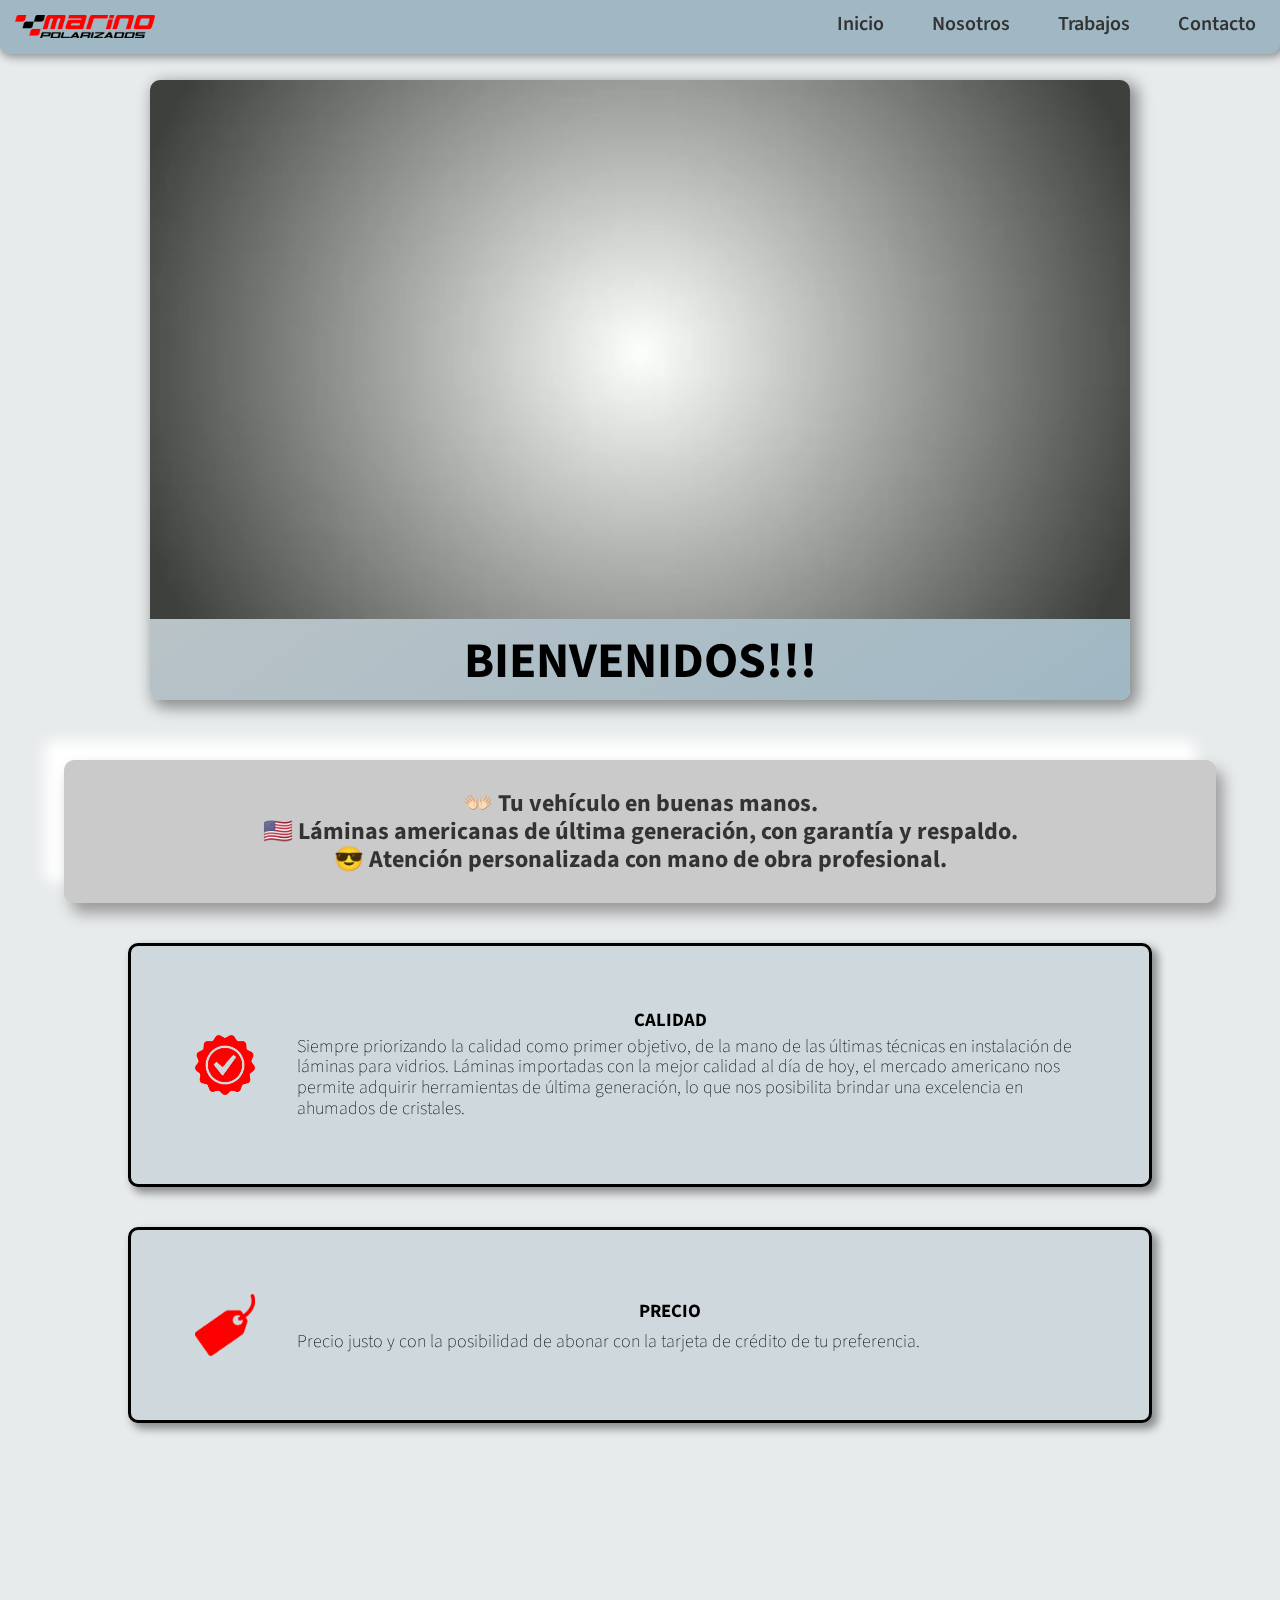
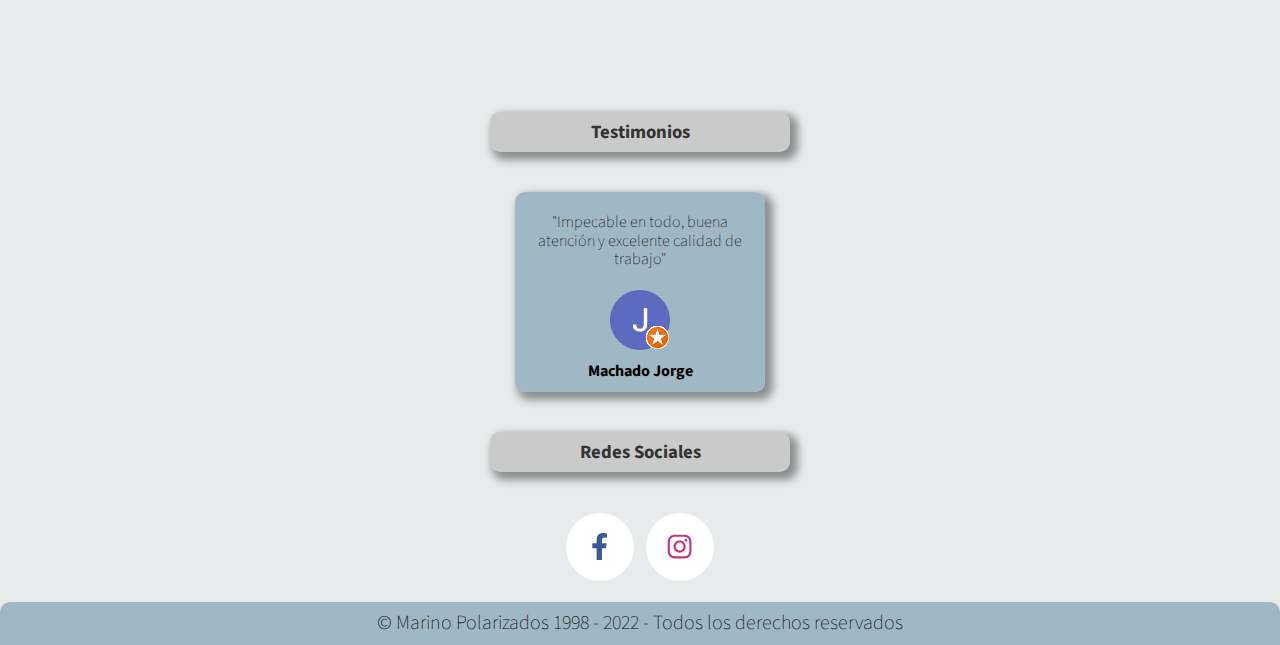
==== index.html @ 5c0e6045 "Primera actualizacion de pagina" ====
<!DOCTYPE html>
<html lang="es">

<head>
	<meta charset="utf-8">
	<meta name="viewport" content="width=device-width, initial-scale=1">
	<title>Marino Polarizados</title>
	<script src="scrollrv.js"></script>
	<link rel="stylesheet" type="text/css" href="normalize.css">
	<link rel="stylesheet" type="text/css" href="estilo.css">
	<link rel="preconnect" href="https://fonts.googleapis.com">
	<link rel="preconnect" href="https://fonts.gstatic.com" crossorigin>
	<link rel="preconnect" href="https://fonts.googleapis.com">
	<link rel="preconnect" href="https://fonts.gstatic.com" crossorigin>
	<link href="https://fonts.googleapis.com/css2?family=Fascinate&family=Source+Sans+Pro:wght@200;300&display=swap"
		rel="stylesheet">
	<link rel="shortcut icon" href="iconos/LOGO.png">

	<head>

	<body>
		<div id="loader">
			<img src="load.gif" alt="Cargando" class="load1">
		</div>

		<div class="menu-burger">
			<div class="logo">
				<a class="logo1" href="index.html">
					<img class="logo" src="iconos/LOGO1.png" alt="Logo Marino Polarizados">
				</a>
			</div>
			<input id="menu__toggle" type="checkbox">
			<label class="menu__btn" for="menu__toggle">
				<span class="menu1"></span>
			</label>

			<ul class="menu__box">
				<li class="lista"><a class="menu__item" href="index.html">Inicio</a></li>
				<li class="lista"><a class="menu__item" href="nosotros.html">Nosotros</a></li>
				<li class="lista"><a class="menu__item" href="trabajos.html">Trabajos</a></li>
				<li class="lista"><a class="menu__item" href="contacto.html">Contacto</a></li>
			</ul>
		</div>

		<header class="contenedor">
			<div class="header">
				<video onloadedmetada="this.muted=true" autoplay muted loop playsinline>
					<source src="imagenes/video.mp4">
				</video>
				<h1 class="h11">BIENVENIDOS!!!
			</div>

			<div class="articule">
				<h2 class="parrafo1">👐🏻 Tu vehículo en buenas manos. <br>
					🇺🇸 Láminas americanas de última generación, con garantía y respaldo. <br>
					😎 Atención personalizada con mano de obra profesional.</h2>
			</div>

			<div class="calidad">
				<div class="calidad1">
					<img class="calidadimg" src="iconos/calidad.png" alt="Calidad logo">
					<h3 class="calidadtxt">CALIDAD</h3>
					<p class="calidadp">Siempre priorizando la calidad como primer objetivo, de la mano de las últimas técnicas en instalación de láminas para vidrios.
						Láminas importadas con la mejor calidad al día de hoy, el mercado americano nos permite adquirir herramientas de última generación, lo que nos posibilita brindar una excelencia en ahumados de cristales. 
						
						</p>
				</div>
			</div>

			<div class="calidad">
				<div class="precio">
					<img class="precioimg" src="iconos/precio.png" alt="Precio logo">
					<h3 class="calidadtxt">PRECIO </h3>
					<p class="calidadp">Precio justo y con la posibilidad de abonar con la tarjeta de crédito de tu preferencia.
						</p>
				</div>
			</div>

			<div class="calidad">
				<div class="tiempo">
					<img class="tiempoimg" src="iconos/tiempo.png" alt="Tiempo logo">
					<h3 class="calidadtxt">TIEMPO</h3>
					<p class="calidadp">Trabajos realizados y entregados en el día coordinando previamente fecha y hora.
						</p>
				</div>
			</div>



			<div class="testimonio">
				<h3 class="testimonioh">Testimonios</h3>
			</div>

			<div class="comenta1">
				<div class="comenta">


					<div class="comentario">
						<p class="comentariop"> "Impecable en todo, buena atención y excelente calidad de trabajo"</p>
						<img class="comntimg" src="iconos/comentario 2.png" alt="Foto perfil">
						<h4 class="comentarioh">Machado Jorge</h4>
					</div>

					<div class="comentario">
						<a class="comentarioa" target="_blank" href="https://goo.gl/maps/efbPJpQ3ottn3juRA">
							<p class="comentariop">"Impecable en todo, buena atención y excelente calidad de trabajo"
							</p>
							<img class="comntimg" src="iconos/comentario 2.png" alt="Foto perfil">
							<h4 class="comentarioh">Jorge Machado</h4>
						</a>
					</div>

					<div class="comentario">
						<a class="comentarioa" target="_blank" href="https://goo.gl/maps/YPpDu7vDqyXSeqdG9">
							<p class="comentariop">"Muy buenos polarizados y trabajan muy bien!!"</p>
							<img class="comntimg" src="iconos/comentario 3.png" alt="Foto perfil">
							<h4 class="comentarioh">edmundo de miranda</h4>
						</a>
					</div>

					<div class="comentario">
						<a class="comentarioa" target="_blank" href="https://goo.gl/maps/hQZ3FHjjva8gyqLNA">
							<p class="comentariop">"Buen trabajo, muy recomendable"</p>
							<img class="comntimg" src="iconos/comentario 4.png" alt="Foto perfil">
							<h4 class="comentarioh">Henry Castro</h4>
						</a>
					</div>

					<div class="comentario">
						<a class="comentarioa" target="_blank" href="https://goo.gl/maps/jMoppxAaQ6Kz2WsG7">
							<p class="comentariop">"Excelente prolijo y dedicado muy bien precio calidad"</p>
							<img class="comntimg" src="iconos/comentario 1.png" alt="Foto perfil">
							<h4 class="comentarioh">Dti Sui</h4>
						</a>
					</div>
				</div>
			</div>

			<div class="redes">
				<h3 class="redesh">Redes Sociales</h3>
			</div>



			<div class="social-buttons">
				<a href="https://www.facebook.com/profile.php?id=100001265165036" target="blank_"
					class="social-buttons__button social-button social-button--facebook">
					<span class="social-button__inner">
						<svg aria-hidden="true" focusable="false" data-prefix="fab" data-icon="facebook-f"
							class="svg-inline--fa-fa-facebook-f-fa-w-10" role="img" xmlns="http://www.w3.org/2000/svg"
							viewBox="0 0 320 512">
							<path fill="currentColor"
								d="M279.14 288l14.22-92.66h-88.91v-60.13c0-25.35 12.42-50.06 52.24-50.06h40.42V6.26S260.43 0 225.36 0c-73.22 0-121.08 44.38-121.08 124.72v70.62H22.89V288h81.39v224h100.17V288z">
							</path>
						</svg>
					</span>
				</a>
				<a href="https://www.instagram.com/marinopolarizados/" target="blank_"
					class="social-buttons__button social-button social-button--instagram">
					<span class="social-button__inner">
						<svg aria-hidden="true" focusable="false" data-prefix="fab" data-icon="instagram"
							class="svg-inline--fa-fa-instagram-fa-w-14" role="img" xmlns="http://www.w3.org/2000/svg"
							viewBox="0 0 448 512">
							<path class="inst" fill="currentColor"
								d="M224.1 141c-63.6 0-114.9 51.3-114.9 114.9s51.3 114.9 114.9 114.9S339 319.5 339 255.9 287.7 141 224.1 141zm0 189.6c-41.1 0-74.7-33.5-74.7-74.7s33.5-74.7 74.7-74.7 74.7 33.5 74.7 74.7-33.6 74.7-74.7 74.7zm146.4-194.3c0 14.9-12 26.8-26.8 26.8-14.9 0-26.8-12-26.8-26.8s12-26.8 26.8-26.8 26.8 12 26.8 26.8zm76.1 27.2c-1.7-35.9-9.9-67.7-36.2-93.9-26.2-26.2-58-34.4-93.9-36.2-37-2.1-147.9-2.1-184.9 0-35.8 1.7-67.6 9.9-93.9 36.1s-34.4 58-36.2 93.9c-2.1 37-2.1 147.9 0 184.9 1.7 35.9 9.9 67.7 36.2 93.9s58 34.4 93.9 36.2c37 2.1 147.9 2.1 184.9 0 35.9-1.7 67.7-9.9 93.9-36.2 26.2-26.2 34.4-58 36.2-93.9 2.1-37 2.1-147.8 0-184.8zM398.8 388c-7.8 19.6-22.9 34.7-42.6 42.6-29.5 11.7-99.5 9-132.1 9s-102.7 2.6-132.1-9c-19.6-7.8-34.7-22.9-42.6-42.6-11.7-29.5-9-99.5-9-132.1s-2.6-102.7 9-132.1c7.8-19.6 22.9-34.7 42.6-42.6 29.5-11.7 99.5-9 132.1-9s102.7-2.6 132.1 9c19.6 7.8 34.7 22.9 42.6 42.6 11.7 29.5 9 99.5 9 132.1s2.7 102.7-9 132.1z">
							</path>
						</svg>
					</span>
				</a>
			</div>




		</header>
		<footer class="footer"> © Marino Polarizados 1998 - 2022 - Todos los derechos reservados</footer>
		<script src="comentario.js"></script>
		<script src="indexscroll.js"></script>
		<script src="pre.js" charset="utf-8"></script>

	</body>

</html>
---- estilo.css ----
body {
  font-family: 'Source Sans Pro', sans-serif;
  font-weight: 200;
  background-color: #e7ebec;
  min-height: 100vh;
}



/*    -------------------preloader--------- */


#loader {
  background-color: #e7ebec;
  position: fixed;
  height: 100vh;
}

.load1 {
  width: 30%;
  margin: 30% 35%;
}




/*    -------------------scrollllll--------- */

::-webkit-scrollbar {
  width: 12px;
}

::-webkit-scrollbar-thumb {
  background: #a0b8c4;
  border-radius: 4px;
  border-right: 2px solid #e7ebec;
}

::-webkit-scrollbar- {
  background-color: #333;
}

/*    -------------------contactooooooooooos--------- */
.mapa {
  width: 90%;
  margin: 0px auto 20px auto;
  grid-column: 1/5;
  border-radius: 10px;
  box-shadow: 20px 20px 30px #bebebe, -20px -20px 30px #ffffff;
}

.container-form {
  width: 100%;
  padding: 0px 5% 20px 5%;
}

.mapa iframe {
  width: 100%;
  height: 400px;
  border-radius: 10px;
}

.cont {
  margin: 20px 0px;
  font-size: 40px;
  text-align: center;
}

.contacto p {
  text-decoration: none;
  font-size: 20px;
  margin-bottom: 20px;
}

textarea {
  grid-row: 3/5;
  resize: none;
  margin: 10px auto;
  width: 100%;
  height: 50%;
  border-radius: 10px;
  border: none;
  outline: none;
}

.btn {
  width: 100%;
  height: 40px;
  margin: 20px auto;
  border-radius: 10px;
  border: none;
  outline: none;
}

.btn:hover {
  background: linear-gradient(to bottom, #f6f6f6 5%, #ffffff 100%);
  background-color: #f6f6f6;
  cursor: pointer;
}

.contacto {
  grid-row: 1/span 3;
  width: 90%;
  grid-column: 1/5;
  margin: 80px auto 40px auto;
  padding: 0px 10px;
  background: linear-gradient(145deg, #cacaca, #a0b8c4);
  box-shadow: 20px 20px 35px #bebebe, -20px -20px 35px #ffffff;
  border-radius: 10PX;
  height: 85%;
}

form input {
  width: 100%;
  margin: 10px 0px;
  border-radius: 5px;
  border: none;
  outline: none;
  height: 40px;
  font-size: 20px;

}

.form-item {
  width: 100%;
  height: 30%;
  border-radius: 5px;
  border: none;
  outline: none;
  font-size: 20px;
}

.tele {
  text-align: center;
}

/*    -------------------trabajos--------- */
.container-grid {
  list-style: none;
}

.container-grid li {
  margin: 30px 0px;
}

.bx {
  visibility: hidden;
}

.trabajos-img {
  margin: 60px 30px 10px 30px;
  grid-column: 1/5;
}

.img3 {
  border-radius: 10px;
  margin: auto;
  width: auto;
  box-shadow: 5px 5px 15px #666565, -5px -5px 15px #f7f7f7;
}

.container-img {
  display: none;
}







/*    -------------------nosotrossssss--------- */

.formasdepago {
  display: grid;
  align-items: center;
}

.pago {
  grid-column: 1/6;
}

.oca {
  grid-column: 1/2;
  margin-top: 15px;
  margin-left: 5px;
}

.visa {
  grid-column: 2/3;
  margin-top: 9px;
  margin-left: 5px;
}

.master {
  grid-column: 3/4;
}

.formas {
  text-align: center;
  margin: 20px 0px;
  background-color: #cacaca;
  color: #333;
  padding: 10px;
  border-radius: 10px;
  width: 300px;
  margin: 30px auto 20px auto;
  box-shadow: 5px 5px 8px 3px rgb(0 0 0 / 40%);
}

.sobrenos {
  border-radius: 10px;
  width: 300px;
  align-items: center;
  margin: 80px auto 0px auto;
  grid-column: 1/5;
  grid-row: 1/2;
  background: linear-gradient(145deg, #cacaca, #a0b8c4);
  box-shadow: 10px 10px 15px #bebebe, -10px -10px 15px #ffffff;
}

.nosotros2 {
  margin: 20px 20px 5px 20px;
  grid-column: 1/5;
  background-image: linear-gradient(145deg, #cacaca, #a0b8c4);
  border-radius: 10px;
  box-shadow: 5px 5px 8px 3px rgb(0 0 0 / 40%);
}

.nosotros3 {
  margin: 20px 20px 5px 20px;
  grid-column: 1/5;
  background-image: linear-gradient(145deg, #cacaca, #a0b8c4);
  border-radius: 10px;
  box-shadow: 5px 5px 8px 3px rgb(0 0 0 / 40%);
}

.nosotros1 {
  margin: 50px 20px 5px 20px;
  grid-column: 1/5;
  grid-row: 2/3;
  background-image: linear-gradient(145deg, #cacaca, #a0b8c4);
  border-radius: 10px;
  box-shadow: 5px 5px 8px 3px rgb(0 0 0 / 40%);
}

.h123 {

  text-align: center;
  margin: auto;
}


.h2noso {
  text-align: center;
  margin: auto;
}

.nosotrosp {
  padding: 5px 30px 20px 30px;
  text-align: center;
}

.imagen1 {
  width: 100%;
  height: auto;
  border-radius: 10px 10px 0px 0px;
}

.h2noso2 {
  margin-top: 5px;
  text-align: center;
}

.nosotros4 {
  margin: 20px 20px 5px 20px;
  grid-column: 1/5;
  background-image: linear-gradient(145deg, #cacaca, #a0b8c4);
  border-radius: 10px;
  box-shadow: 5px 5px 8px 3px rgb(0 0 0 / 40%);
  border: solid;
  display: grid;
  grid-template-columns: auto;
  grid-template-rows: auto;
}

.nosotrosp4 {
  margin: 10px;
  padding: 10px;
  text-align: center;

}

.nosotros41 {
  display: grid;
}

.imagen2 {
  grid-column: 1/3;
  margin: 10px auto;
  height: 150px;

}

.di2 {
  grid-column: 1/3;
  grid-row: 2/3;
}


/* menu estilo hamburguesa    ---------------iniciooooooooo-------------- */
.contenedor {
  overflow: auto;
  display: grid;
  grid-template-columns: auto;
  grid-template-rows: auto;
  min-height: calc(100vh - 60px - 0px);
}



.aside {
  grid-column: 1 / 5;
  grid-row: 5 / 6;
}

.header {
  background: linear-gradient(145deg, #cacaca, #a0b8c4);
  grid-column: 1 / 5;
  grid-row: 1 / 3;
  margin: 80px 5% 20px 5%;
  border-radius: 10px;
  box-shadow: 5px 5px 15px 3px rgba(0, 0, 0, .4);
  height: auto;
}

.logo1 {
  width: 140px;
  margin: 15px;
  position: fixed;
  transition: width 1s .1s ease, margin-top 1s .1s ease;
}

.logo1:hover {
  position: fixed;
  width: 200px;
  height: auto;
  margin-top: 10px;
}

video {
  width: 100%;
  height: auto;
  border-radius: 10px 10px 0px 0px;
}

h1 {
  text-align: center;
}

.h11 {
  margin: 1%;
  animation-name: titulo;
  animation-duration: 3s;
  animation-iteration-count: 1;
  position: relative;
  font-size: 50px;
  width: auto;
}

.h12 {
  margin: 30px 0px;
  animation-name: titulo;
  animation-duration: 3s;
  animation-iteration-count: 1;
  position: relative;
  font-size: 50px;
}


@keyframes titulo {
  0% {
    bottom: -30px;
    opacity: 0;
  }

  100% {
    bottom: 0px;
    opacity: 1;
  }
}

/* menu social buttoooooooooooo------------------- */

.social-buttons {
  grid-column: 1/5;
  display: flex;
  flex-wrap: wrap;
  justify-content: center;
  margin-top: 10px;
}

.social-buttons__button {
  margin: 10px 5px 0;
}

.social-button {
  position: relative;
  display: flex;
  justify-content: center;
  align-items: center;
  outline: none;
  width: 70px;
  height: 70px;
  text-decoration: none;
}

.social-button__inner {
  position: relative;
  display: flex;
  align-items: center;
  justify-content: center;
  width: calc(100% - 2px);
  height: calc(100% - 2px);
  border-radius: 100%;
  background: #fff;
  text-align: center;
}

.social-button i,
.social-button svg {
  transition: 0.3s;
}

.social-button i {
  font-size: 28px;
}

.social-button svg {
  height: 40%;
  width: 40%;
}

.social-button::after {
  content: "";
  position: absolute;
  top: 0;
  left: 50%;
  display: block;
  width: 0;
  height: 0;
  border-radius: 100%;
  transition: 0.3s;
}

.social-button:focus,
.social-button:hover {
  color: #fff !important;
}

.social-button:focus::after,
.social-button:hover::after {
  width: 100%;
  height: 100%;
  margin-left: -50%;
}

.social-button--facebook {
  color: #3b5998 !important;
}

.social-button--facebook::after {
  background: #3b5998;
}

.social-button--instagram {
  color: #c13584 !important;
}

.social-button--instagram::after {
  background: #c13584;
}


.testimonio {
  grid-column: 1/5;
  grid-row: auto;
  text-align: center;
  background: #cacaca;
  color: #333;
  padding: 10px;
  height: 40px;
  border-radius: 10px;
  width: 300px;
  margin: 20px auto;
  box-shadow: 5px 5px 8px 3px rgb(0 0 0 / 40%);
}

.redes {
  grid-column: 1/5;
  text-align: center;
  margin: 20px 0px 10px 0px;
  background: #cacaca;
  color: #333;
  padding: 10px;
  height: 40px;
  border-radius: 10px;
  width: 300px;
  margin: 20px auto;
  box-shadow: 5px 5px 8px 3px rgb(0 0 0 / 40%);
}

/* menu comentariooooooo--------------------------- */
.comenta1 {
  grid-row: auto;
  grid-column: 1/5;
  width: 250px;
  height: 200px;
  overflow: hidden;
  margin: 20px auto 20px auto;
  box-shadow: 5px 5px 8px 3px rgb(0 0 0 / 40%);
  border-radius: 10px;

}

.comenta {
  background-color: none;
  display: flex;
  height: 100%;
  width: 100%;
  align-items: center;
}

.comentarioa {
  text-decoration: none;
  color: black;
}

.comentarioa:hover {
  color: #ECEFF1;
}

.comentario {
  display: flex;
  flex-direction: column;
  justify-content: space-evenly;
  width: 100%;
  height: 100%;
  flex-shrink: 0;
  text-align: center;
  align-items: center;
  background-color: #a0b8c4;
}

.comentario:hover {
  background-color: #333;
  color: #ECEFF1;
}


.comentariop {
  padding: 10px;
}


.footer {
  font-size: 20px;
  padding: 10px;
  margin: 20px 0px 0px 0px;
  grid-column: 1 / 5;
  text-align: center;
  background: #a0b8c4;
  border-radius: 10px 10px 0px 0px;
}

.articule {
  grid-column: 1 / 5;
  grid-row: 3 / 4;
  background: #cacaca;
  padding: 30px;
  border-radius: 10px;
  margin: 20px 5%;
  box-shadow: 7px 10px 15px #999999,
    -20px -20px 15px #ffffff;
}

.parrafo1 {
  text-align: center;
  color: #333;
}

.menu-burger {
  display: grid;
  grid-template-columns: 1fr;
  grid-template-rows: 54px;
  background-color: #a0b8c4;
  box-shadow: 2px 0px 10px 3px rgba(0, 0, 0, .4);
  border-radius: 0px 0px 10px 10px;
  position: fixed;
  width: 100%;
  z-index: 1;
}


#menu__toggle {
  opacity: 0;
  display: none;
}

#menu__toggle:checked+.menu__btn>span {
  transform: rotate(45deg);
}

#menu__toggle:checked+.menu__btn>span::before {
  top: 0;
  transform: rotate(0deg);
}

#menu__toggle:checked+.menu__btn>span::after {
  top: 0;
  transform: rotate(90deg);
}

#menu__toggle:checked~.menu__box {
  left: 50%;
}

.menu__btn {
  position: fixed;
  top: 25px;
  right: 20px;
  width: 26px;
  height: 26px;
  cursor: pointer;
  z-index: 30;
}

.menu__btn>span,
.menu__btn>span::before,
.menu__btn>span::after {
  display: block;
  position: absolute;
  width: 100%;
  height: 2px;
  background-color: #616161;
  transition-duration: .25s;
}

.menu__btn>span::before {
  content: '';
  top: -8px;
}

.menu__btn>span::after {
  content: '';
  top: 8px;
}

.menu__box {
  display: block;
  position: fixed;
  top: 0;
  left: 100%;
  width: 100%;
  height: 100vh;
  margin: 0;
  padding: 40px 20px;
  list-style: none;
  background-color: #a0b8c4;
  box-shadow: 3px 0px 10px 3px rgba(0, 0, 0, .4);
  transition-duration: .25s;
  border-radius: 10px 0px 0px 10px;
  z-index: 20;
}

.menu__item {
  display: block;
  padding: 12px 24px;
  color: #333;
  font-size: 20px;
  font-weight: 600;
  text-decoration: none;
  transition-duration: .25s;
}

.menu__item:hover {
  background-color: #ff0000;
  border-radius: 10px;
  color: #ffffff;
  font-size: 25px;
}


/* cualidades    -------------------------------------- */
.calidad {
  grid-column: 1 / 5;
  width: 100%;
}

.calidad1 {
  align-items: center;
  display: grid;
  grid-template-columns: 60px 1fr;
  width: 80%;
  padding: 5%;
  border-style: solid;
  border-radius: 10px;
  margin: 20px auto;
  background-color: #CFD8DC;
  box-shadow: 5px 5px 8px 1px rgba(0, 0, 0, .4);
  transition: transform 1s .1s ease, box-shadow 2s .1s ease;
}

.calidad1:hover {
  box-shadow: 5px 13px 20px 1px rgba(0, 0, 0, .2);
  transform: scale(1.08);
}

.calidadtxt {
  grid-column: 2/3;
  margin: auto auto 5px auto;
}

.calidadimg {
  grid-column: 1/2;
  grid-row: 1/3;
  width: 60px;
  margin: auto;
}

.calidadp {
  grid-column: 2/3;
  grid-row: 2/3;
  font-size: 18px;
  margin-left: 5%;
}

.precio {
  align-items: center;
  display: grid;
  grid-template-columns: 60px 1fr;
  width: 80%;
  padding: 5%;
  border-style: solid;
  border-radius: 10px;
  margin: 20px auto;
  background-color: #CFD8DC;
  box-shadow: 5px 5px 8px 1px rgba(0, 0, 0, .4);
  transition: transform 1s .1s ease, box-shadow 2s .1s ease;
}

.precio:hover {
  box-shadow: 5px 13px 20px 1px rgba(0, 0, 0, .2);
  transform: scale(1.08);
}

.preciotxt {
  margin: 0px 0px 5px 0px;
  grid-column: 2/3;
  margin-left: 5%;
}

.precioimg {
  grid-column: 1/2;
  grid-row: 1/3;
  width: 60px;
  margin: auto;
}

.preciop {
  grid-column: 2/3;
  grid-row: 2/3;
  font-size: 18px;
  margin-left: 5%;
}

.tiempo {
  align-items: center;
  display: grid;
  grid-template-columns: 60px 1fr;
  width: 80%;
  padding: 5%;
  border-style: solid;
  border-radius: 10px;
  margin: 20px auto;
  background-color: #CFD8DC;
  box-shadow: 5px 5px 8px 1px rgba(0, 0, 0, .4);
  transition: transform 1s .1s ease, box-shadow 2s .1s ease;
}

.tiempo:hover {
  box-shadow: 5px 13px 20px 1px rgba(0, 0, 0, .2);
  transform: scale(1.08);
}

.tiempotxt {
  margin: 0px 0px 5px 0px;
  grid-column: 2/3;
  margin-left: 5%;
}

.tiempoimg {
  grid-column: 1/2;
  grid-row: 1/3;
  width: 60px;
  margin: auto;
}

.tiempop {
  grid-column: 2/3;
  grid-row: 2/3;
  font-size: 18px;
  margin-left: 5%;
}




/* mediaaaaaaaaaaaaaaaaaaaaaaaaaaaaaaaaaaaaaaaaaaaaaaaaaaaaaaaaaaaaaaaaaaaaaaaaaaaaaaa    -------------------------------------- */
@media screen and (min-width: 600px) {
  /* contactoooooooooooooooooooooooooooooooo    -------------------------------------- */

  .mapa {
    width: 90%;
  }




  /* trabajoooooooooooooooooooooooooooooooooooooooooooooooooooooooo   -------------------------------------- */

  .trabajos-img {
    margin: 50px 150px auto 150px;
  }




  /* iniciooooooooooooooooooooooooooooooooooooooooo    -------------------------------------- */

  .header {
    margin: 80px 150px 40px 150px;
  }

  .calidadimg {
    margin: auto auto;
    width: 60px;
  }

  .calidad1 {
    margin: 20px 10%;
  }

  .precio {
    margin-right: 10%;
  }

  .tiempo {
    margin-right: 10%;
  }

  /* nosoooootrooooooosssssa    -------------------------------------- */




  .oca {
    width: 80%;
    margin: 0px auto;
  }

  .visa {
    width: 80%;
    margin: 0px auto;
  }

  .master {
    width: 80%;
    margin: auto;
  }

  .pago {
    width: 100%;
    height: 100%;
  }



  .nosotros1 {
    margin: 30px 100px;
  }

  .nosotros2 {
    margin: 30px 100px;
  }

  .nosotros3 {
    margin: 30px 100px;
  }

  .nosotros4 {
    margin: 30px 100px;
  }



  .sobrenos {
    width: 500px;
  }

  .container-form {
    width: 100%;
    padding: 20px 5%;
  }
}





@media screen and (min-width: 1000px) {
  .testimonio {
    margin-top: 3%;
  }

  /* m-------------------------------------------------------index    -------------------------------------- */
  div {
    display: inline-block;
  }

  .menu-burger {
    width: 100%;
  }

  .menu-burger ul {
    justify-content: flex-end;
    display: flex;
  }

  .menu__btn {
    display: none;
  }



  .logo {
    grid-column: 1/2;
  }

  .menu__box {
    grid-column: 2/3;
    left: auto;
    padding: 0px;
    background-color: none;
    box-shadow: none;
    border-radius: 0px 0px 10px 0px;
  }

  .social-button svg {
    position: relative;
    transition: 0.3s;
    z-index: 1;
  }

  li {
    display: inline-block;
    padding-top: 1px;
  }




  /* m-------------------------------------------------------nosotros   -------------------------------------- */
  .sobrenos {
    border-radius: 10px;
    width: 500px;
    align-items: center;
    margin: 80px auto;
    grid-column: 1/5;
    grid-row: 1/2;
    background: linear-gradient(145deg, #cacaca, #a0b8c4);
    box-shadow: 20px 20px 60px #bebebe, -20px -20px 60px #ffffff;
  }

  .nosotros1 {
    background-image: linear-gradient(145deg, #cacaca, #a0b8c4);
    margin-top: 250px;
    display: grid;
    grid-row: 1/4;
    width: auto;
    height: 300px;
    overflow: hidden;
    transition: box-shadow 1s ease, background-image 4s ease, color 0.3s ease;
    background-size: 100%;
  }

  .nosotros1:hover {
    background-image: linear-gradient(145deg, #a0b8c4, #304853);
    box-shadow: 5px 5px 8px 3px rgb(0 0 0 / 20%);
    color: #ECEFF1;
  }

  .nosotros1 .imagen1:hover {
    transform: scale(1.2);

  }

  .h1 {
    grid-column: 2/3;
    margin-top: 40px;
    padding-bottom: 0px;
  }

  .nosotrosp {
    grid-column: 2/3;
    margin: 0px 10px 10px 10px;

  }

  .imagen1 {
    transition: 1s ease;
    grid-column: 1/2;
    grid-row: 1/3;
    height: 300px;
    width: auto;
    border-radius: 10px 0px 0px 10px;
  }



  .nosotros2 {
    background: linear-gradient(145deg, #cacaca, #a0b8c4);
    overflow: hidden;
    display: grid;
    transition: box-shadow 1s ease, color 0.3s ease, background 1s ease;
  }

  .nosotros2:hover {
    box-shadow: 5px 5px 8px 3px rgb(0 0 0 / 20%);
    color: #ECEFF1;
    background: linear-gradient(145deg, #a0b8c4, #304853);
  }

  .nosotros2 .imagen1 {
    grid-column: 2/3;
    border-radius: 0px 10px 10px 0px;
    transition: transform 1s ease;
  }

  .nosotros2 .imagen1:hover {
    transform: scale(1.1);
  }


  .h2noso {
    grid-column: 1/2;
  }

  .nosotros2 .nosotrosp {
    grid-column: 1/2;
  }



  .nosotros3 {
    overflow: hidden;
    display: grid;
    transition: transform 1s ease, box-shadow 1s ease, color .3s ease, background-color .3s ease, font-size 0s ease;
    background: linear-gradient(145deg, #cacaca, #a0b8c4);
  }

  .nosotros3:hover {
    box-shadow: 5px 5px 8px 3px rgb(0 0 0 / 20%);
    color: #ECEFF1;
    background: linear-gradient(145deg, #a0b8c4, #304853);
  }


  .nosotros3 .imagen1 {
    grid-column: 1/2;
    grid-row: 1/3;
    transition: transform 1s ease;
  }

  .nosotros3 .imagen1:hover {
    transform: scale(1.1);
  }

  .nosotros3 .h2noso {
    grid-column: 2/3;
    margin-top: 40px;
    margin-bottom: 0px;
  }

  .nosotros4 {
    margin: 20px 180px;
    padding: 30px;
    transition: transform 1s ease, backround-color 1s ease, color .3s ease, box-shadow 1s ease;
    background: linear-gradient(145deg, #cacaca, #a0b8c4);

  }

  .nosotros4:hover {
    transform: scale(1.2);
    background-color: #333;
    color: #ECEFF1;
    box-shadow: 5px 5px 8px 3px rgb(0 0 0 / 10%);
    background: linear-gradient(145deg, #a0b8c4, #304853);
  }







  /* m-------------------------------------------------------trabajos  -------------------------------------- */

  .trabajos-img {
    margin-top: 0px;
    margin-bottom: 0px;
    grid-column: 1/5;
    grid-row: 1/7;
    margin: 80px 20px 10px 20px;
  }

  .container-grid {
    display: grid;
    row-gap: 30px;
    column-gap: 20px;
    grid-template-columns: auto;
    grid-template-rows: auto;
  }

  .container-grid img {
    width: auto;
    height: 100%;
    object-fit: cover;
    border-radius: 10px;
  }

  .container-grid img:hover {
    filter: grayscale(50%);
    cursor: pointer;
  }

  .container-grid li {
    margin: 10px 10px;
  }


  .lis1 {
    grid-column: 1/3;
    grid-row: 1/3;
    height: 200px;
    width: auto;
  }

  .lis2 {
    grid-column: 3/5;
    grid-row: 1/3;
    height: 200px;
    width: auto;
  }

  .lis3 {
    grid-column: 5/7;
    grid-row: 1/3;
    height: 200px;
    width: auto;
  }

  .lis4 {
    grid-column: 1/3;
    grid-row: 3/5;
    height: 200px;
    width: auto;

  }

  .lis5 {
    grid-column: 3/5;
    grid-row: 3/5;
    height: 200px;
    width: auto;
  }

  .lis6 {
    grid-column: 5/7;
    grid-row: 3/5;
    height: 200px;
    width: auto;
  }

  .lis7 {
    grid-column: 1/3;
    grid-row: 5/7;
    height: 200px;
    width: auto;
  }

  .lis8 {
    grid-column: 3/5;
    grid-row: 5/7;
    height: 200px;
    width: auto;
  }


  .lis9 {
    grid-column: 5/7;
    grid-row: 5/7;
    height: 200px;
    width: auto;
  }



  .container-img {
    position: fixed;
    top: 0;
    left: 0;
    width: 100%;
    height: 100%;
    background: rgba(255, 255, 255, 0.8);
    z-index: 2;
    display: -webkit-box;
    display: -ms-flexbox;
    display: flex;
    -webkit-box-orient: vertical;
    -webkit-box-direction: normal;
    -ms-flex-flow: column nowrap;
    flex-flow: column nowrap;
    -webkit-box-pack: center;
    -ms-flex-pack: center;
    justify-content: center;
    -webkit-box-align: center;
    -ms-flex-align: center;
    align-items: center;
    opacity: 0;
    -webkit-transform: scale(1.1);
    transform: scale(1.1);
    -webkit-transition: all 0.5s ease;
    transition: all 0.5s ease;
    pointer-events: none;
  }

  .container-img.activo {
    opacity: 1;
    -webkit-transform: scale(1);
    transform: scale(1);
    pointer-events: auto;
  }

  .container-img.cerrar {
    width: 5em;
    height: 3em;
    background: orange;
    margin: 0 0 1em;
    color: var(--negro);
    -webkit-transition: all 0.4s ease;
    transition: all 0s ease;
    border-radius: 1em;
    background-color: var(--blanco);
    -webkit-box-shadow: 0.5em 0.5em 1em var(--sombra-ppal), -0.5em -0.5em 1em var(--sombra-sec), inset 0 0 0 transparent, inset 0 0 0 transparent;
    box-shadow: 0.5em 0.5em 1em var(--sombra-ppal), -0.5em -0.5em 1em var(--sombra-sec), inset 0 0 0 transparent, inset 0 0 0 transparent;
    cursor: pointer;
  }

  .container-img .cerrar:hover {
    color: var(--negro);
    -webkit-transition: all 0.4s ease;
    transition: all 0s ease;
    border-radius: 1em;
    background-color: var(--blanco);
    -webkit-box-shadow: 0 0 0 transparent, 0 0 0 transparent, inset 0.5em 0.5em 1em var(--sombra-ppal), inset -0.5em -0.5em 1em var(--sombra-sec);
    box-shadow: 0 0 0 transparent, 0 0 0 transparent, inset 0.5em 0.5em 1em var(--sombra-ppal), inset -0.5em -0.5em 1em var(--sombra-sec);

  }

  .container-img .grande {
    width: 90vh;
    height: auto;
    background: lightblue;
    color: var(--negro);
    -webkit-transition: all 0.4s ease;
    transition: all 0s ease;
    border-radius: 1em;
    background-color: var(--blanco);
    -webkit-box-shadow: 1em 1em 2em var(--sombra-ppal), -1em -1em 2em var(--sombra-sec), inset 0 0 0 transparent, inset 0 0 0 transparent;
    box-shadow: 1em 1em 2em var(--sombra-ppal), -1em -1em 2em var(--sombra-sec), inset 0 0 0 transparent, inset 0 0 0 transparent;
  }




  .bx {
    font-size: 30px;
    background-color: transparent;
    border: none;
    cursor: pointer;
    transition: all 0.3s ease;
    position: fixed;
    bottom: 10%;
    visibility: visible;
  }

  .bx:hover {
    color: #ff0000;
    font-size: 40px;
    transform: rotate(180deg);
  }







  /* m-----------------------------contacto------------------------------------- */


  .container-form {
    margin: 0px 30px;
    width: 90%;
    display: inline;
  }


  .contacto {
    grid-column: 1/3;
    grid-row: 1/4;
    width: 90%;
    height: 90%;
  }

  .mapa {
    grid-column: 3/5;
    grid-row: 1/4;
    margin-right: 40px;
    margin-top: 80px;
    width: 90%;
    height: 90%;
  }

  .mapa iframe {
    height: 100%;
    width: 100%;
  }


  @media screen and (min-width: 1200px) {

    .lis1 {
      width: auto;
      height: auto;
    }

    .lis2 {
      width: auto;
      height: auto;
    }

    .lis3 {
      width: auto;
      height: auto;
    }

    .lis4 {
      width: auto;
      height: auto;
    }

    .lis5 {
      width: auto;
      height: auto;
    }

    .lis6 {
      width: auto;
      height: auto;
    }

    .lis7 {
      width: auto;
      height: auto;
    }

    .lis8 {
      width: auto;
      height: auto;
    }

    .lis9 {
      width: auto;
      height: auto;
    }

  }


  .form-item {
    width: 90%;
    margin: 0px 5%;
  }

  .btn {
    margin: 0px 5%;
    width: 90%;
  }

  .textarea {
    height: 40%;
    margin-bottom: 20px;
  }

  #form {
    height: auto;
  }

  .container-form {
    width: 100%;
    height: 100%;
  }

  .contacto {
    height: 85%;
    margin-bottom: 50px;
  }

  .mapa {
    height: 85%;
    margin-bottom: 0px;
  }


  .oca {
    width: 40%;
    margin: 0px auto;
  }

  .visa {
    width: 40%;
    margin: 0px auto;
  }

  .master {
    width: 40%;
    margin: auto;
  }


  .trabajos-img {
    margin-top: 0px;
    margin-bottom: 0px;
    grid-column: 1/5;
    grid-row: 1/7;
    margin-top: 80px;
    height: auto;
  }

  .lista{
    height: 20px;
  }

}
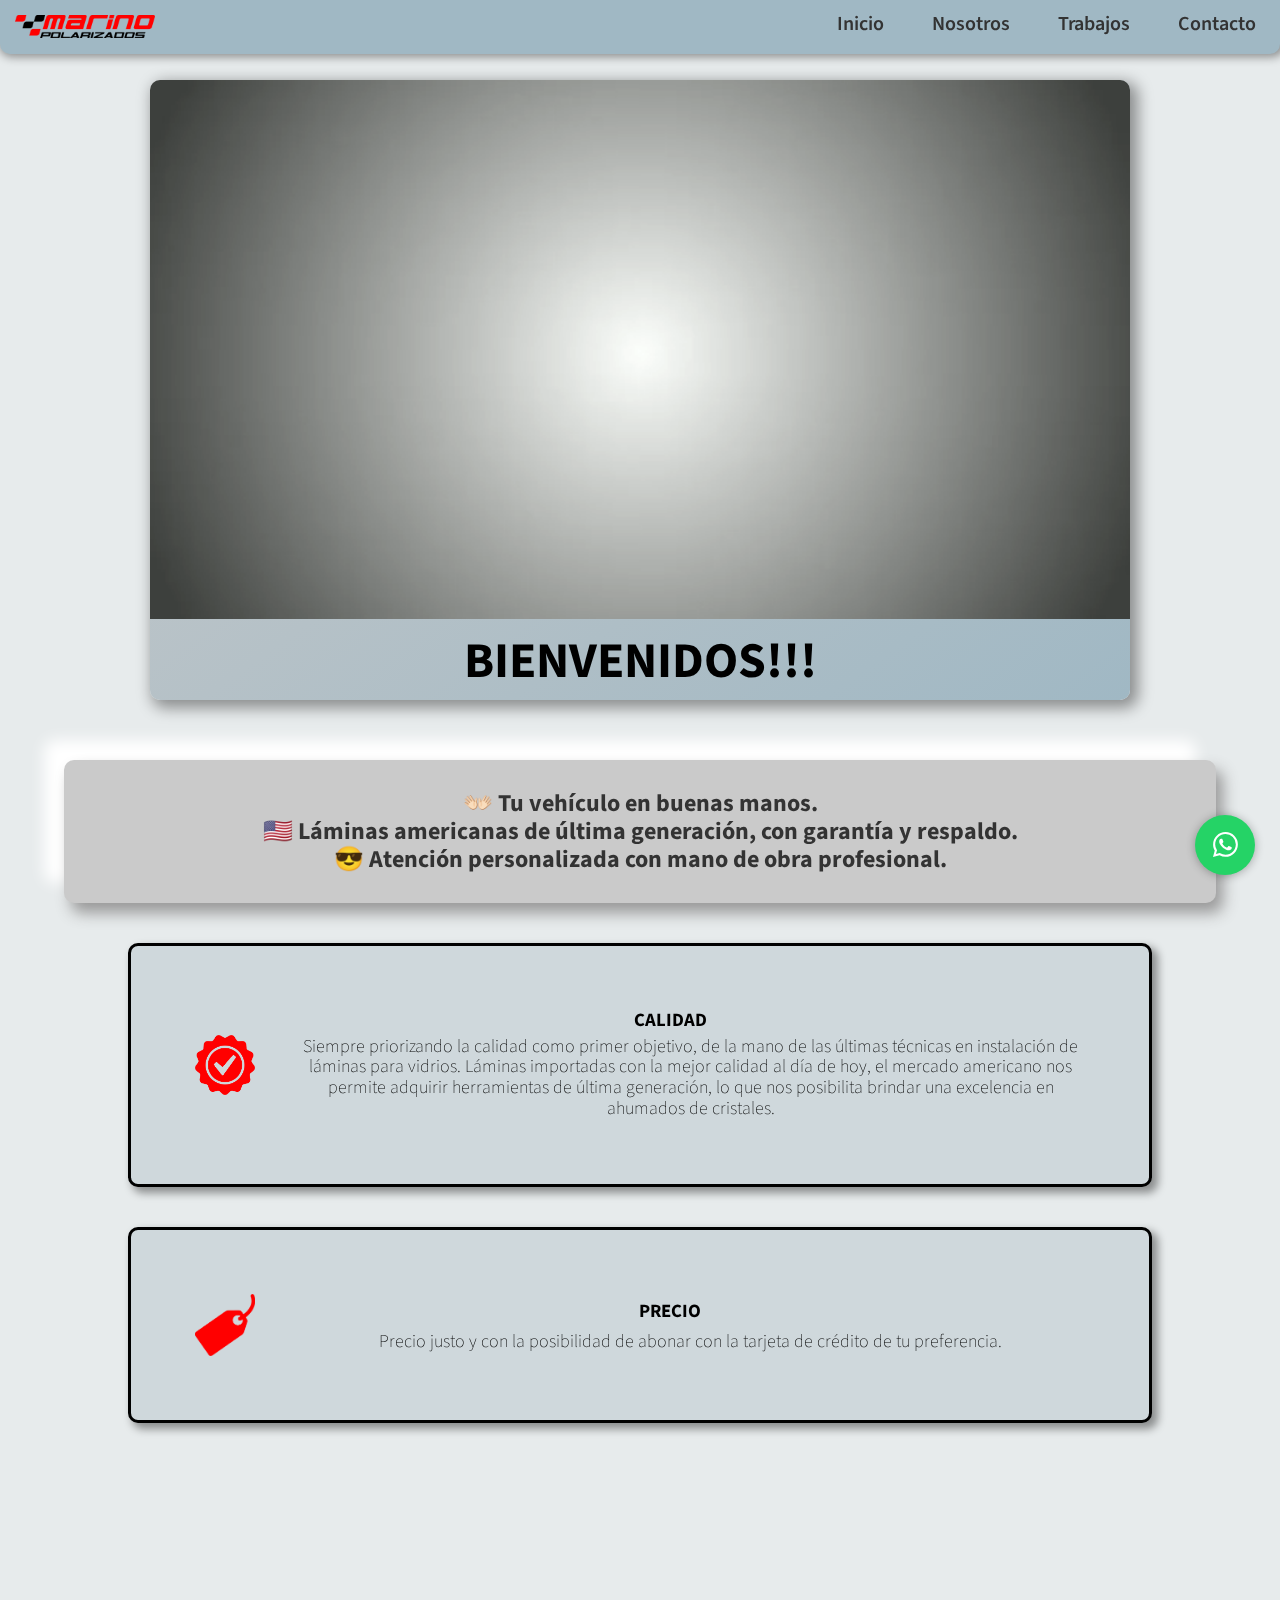
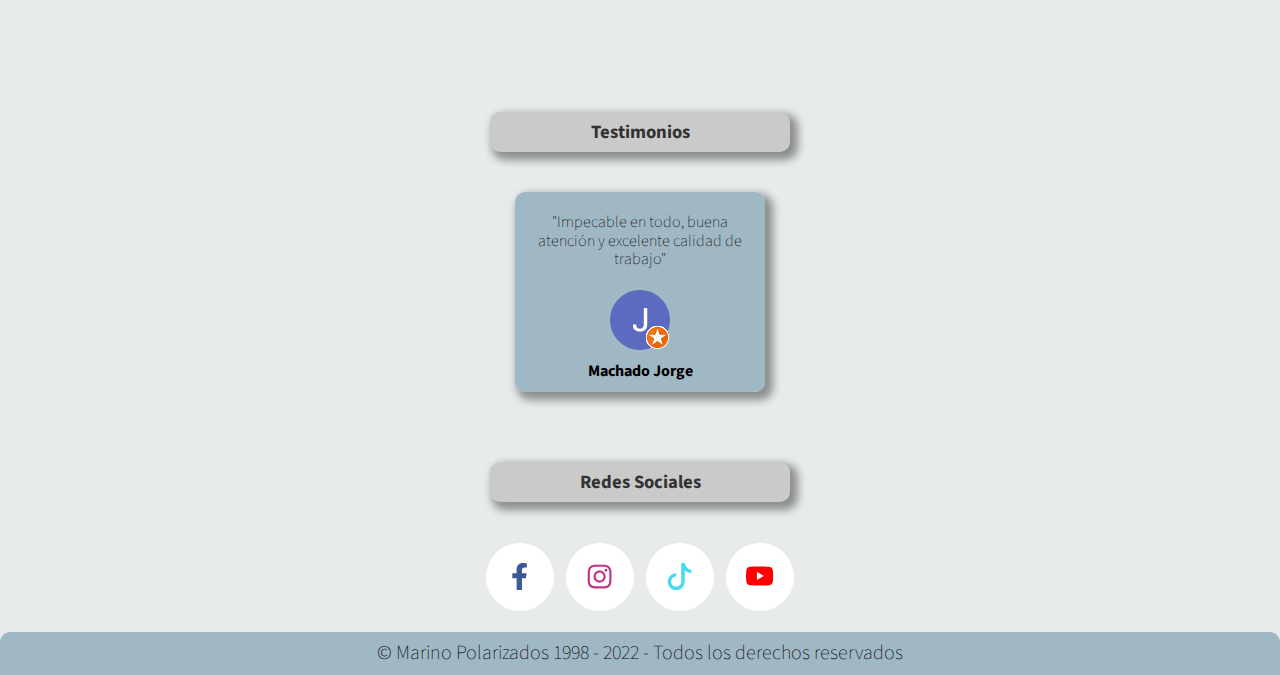
==== commit 26fb1b0a: "Version final por el momento" ====
--- a/index.html
+++ b/index.html
@@ -60,10 +60,13 @@
 				<div class="calidad1">
 					<img class="calidadimg" src="iconos/calidad.png" alt="Calidad logo">
 					<h3 class="calidadtxt">CALIDAD</h3>
-					<p class="calidadp">Siempre priorizando la calidad como primer objetivo, de la mano de las últimas técnicas en instalación de láminas para vidrios.
-						Láminas importadas con la mejor calidad al día de hoy, el mercado americano nos permite adquirir herramientas de última generación, lo que nos posibilita brindar una excelencia en ahumados de cristales. 
-						
-						</p>
+					<p class="calidadp">Siempre priorizando la calidad como primer objetivo, de la mano de las últimas
+						técnicas en instalación de láminas para vidrios.
+						Láminas importadas con la mejor calidad al día de hoy, el mercado americano nos permite adquirir
+						herramientas de última generación, lo que nos posibilita brindar una excelencia en ahumados de
+						cristales.
+
+					</p>
 				</div>
 			</div>
 
@@ -71,8 +74,9 @@
 				<div class="precio">
 					<img class="precioimg" src="iconos/precio.png" alt="Precio logo">
 					<h3 class="calidadtxt">PRECIO </h3>
-					<p class="calidadp">Precio justo y con la posibilidad de abonar con la tarjeta de crédito de tu preferencia.
-						</p>
+					<p class="calidadp">Precio justo y con la posibilidad de abonar con la tarjeta de crédito de tu
+						preferencia.
+					</p>
 				</div>
 			</div>
 
@@ -81,7 +85,7 @@
 					<img class="tiempoimg" src="iconos/tiempo.png" alt="Tiempo logo">
 					<h3 class="calidadtxt">TIEMPO</h3>
 					<p class="calidadp">Trabajos realizados y entregados en el día coordinando previamente fecha y hora.
-						</p>
+					</p>
 				</div>
 			</div>
 
@@ -167,9 +171,47 @@
 						</svg>
 					</span>
 				</a>
-			</div>
-
-
+
+
+
+
+
+				<a href="https://www.tiktok.com/@marino_polarizados?_t=8W2agOwf2LF&_r=1" target="blank_"
+					class="social-buttons__button social-button social-button--titok">
+					<span class="social-button__inner">
+						<svg width="16" height="16" fill="currentColor" class="bi bi-tiktok" viewBox="0 0 16 16"
+							xmlns="http://www.w3.org/2000/svg" viewBox="0 0 320 512">
+							<path
+								d="M9 0h1.98c.144.715.54 1.617 1.235 2.512C12.895 3.389 13.797 4 15 4v2c-1.753 0-3.07-.814-4-1.829V11a5 5 0 1 1-5-5v2a3 3 0 1 0 3 3V0Z" />
+						</svg>
+					</span>
+				</a>
+
+
+
+				<a href="https://youtube.com/user/andres270182" target="blank_"
+					class="social-buttons__button social-button social-button--youtube">
+					<span class="social-button__inner">
+						<svg width="16" height="16" fill="currentColor" class="bi bi-tiktok" viewBox="0 0 16 16"
+							xmlns="http://www.w3.org/2000/svg" viewBox="0 0 320 512">
+							<path
+								d="M8.051 1.999h.089c.822.003 4.987.033 6.11.335a2.01 2.01 0 0 1 1.415 1.42c.101.38.172.883.22 1.402l.01.104.022.26.008.104c.065.914.073 1.77.074 1.957v.075c-.001.194-.01 1.108-.082 2.06l-.008.105-.009.104c-.05.572-.124 1.14-.235 1.558a2.007 2.007 0 0 1-1.415 1.42c-1.16.312-5.569.334-6.18.335h-.142c-.309 0-1.587-.006-2.927-.052l-.17-.006-.087-.004-.171-.007-.171-.007c-1.11-.049-2.167-.128-2.654-.26a2.007 2.007 0 0 1-1.415-1.419c-.111-.417-.185-.986-.235-1.558L.09 9.82l-.008-.104A31.4 31.4 0 0 1 0 7.68v-.123c.002-.215.01-.958.064-1.778l.007-.103.003-.052.008-.104.022-.26.01-.104c.048-.519.119-1.023.22-1.402a2.007 2.007 0 0 1 1.415-1.42c.487-.13 1.544-.21 2.654-.26l.17-.007.172-.006.086-.003.171-.007A99.788 99.788 0 0 1 7.858 2h.193zM6.4 5.209v4.818l4.157-2.408L6.4 5.209z" />
+						</svg>
+					</span>
+				</a>
+			</div>
+
+			<a href="https://api.whatsapp.com/message/N4Q6H6E5YWY5B1?autoload=1&app_absent=0" class="btn-wsp"
+				target="_blank">
+				<i class="fa fa-whatsapp icono">
+					<svg style="color: white" xmlns="http://www.w3.org/2000/svg" width="25" height="25"
+						fill="currentColor" class="bi bi-whatsapp" viewBox="0 0 16 16">
+						<path
+							d="M13.601 2.326A7.854 7.854 0 0 0 7.994 0C3.627 0 .068 3.558.064 7.926c0 1.399.366 2.76 1.057 3.965L0 16l4.204-1.102a7.933 7.933 0 0 0 3.79.965h.004c4.368 0 7.926-3.558 7.93-7.93A7.898 7.898 0 0 0 13.6 2.326zM7.994 14.521a6.573 6.573 0 0 1-3.356-.92l-.24-.144-2.494.654.666-2.433-.156-.251a6.56 6.56 0 0 1-1.007-3.505c0-3.626 2.957-6.584 6.591-6.584a6.56 6.56 0 0 1 4.66 1.931 6.557 6.557 0 0 1 1.928 4.66c-.004 3.639-2.961 6.592-6.592 6.592zm3.615-4.934c-.197-.099-1.17-.578-1.353-.646-.182-.065-.315-.099-.445.099-.133.197-.513.646-.627.775-.114.133-.232.148-.43.05-.197-.1-.836-.308-1.592-.985-.59-.525-.985-1.175-1.103-1.372-.114-.198-.011-.304.088-.403.087-.088.197-.232.296-.346.1-.114.133-.198.198-.33.065-.134.034-.248-.015-.347-.05-.099-.445-1.076-.612-1.47-.16-.389-.323-.335-.445-.34-.114-.007-.247-.007-.38-.007a.729.729 0 0 0-.529.247c-.182.198-.691.677-.691 1.654 0 .977.71 1.916.81 2.049.098.133 1.394 2.132 3.383 2.992.47.205.84.326 1.129.418.475.152.904.129 1.246.08.38-.058 1.171-.48 1.338-.943.164-.464.164-.86.114-.943-.049-.084-.182-.133-.38-.232z"
+							fill="white"></path>
+					</svg>
+				</i>
+			</a>
 
 
 		</header>
--- a/estilo.css
+++ b/estilo.css
@@ -43,7 +43,7 @@
 /*    -------------------contactooooooooooos--------- */
 .mapa {
   width: 90%;
-  margin: 0px auto 20px auto;
+  margin: 40px auto 20px auto;
   grid-column: 1/5;
   border-radius: 10px;
   box-shadow: 20px 20px 30px #bebebe, -20px -20px 30px #ffffff;
@@ -61,7 +61,7 @@
 }
 
 .cont {
-  margin: 20px 0px;
+  margin: 10px auto;
   font-size: 40px;
   text-align: center;
 }
@@ -102,12 +102,12 @@
   grid-row: 1/span 3;
   width: 90%;
   grid-column: 1/5;
-  margin: 80px auto 40px auto;
+  margin: 80px auto 0px auto;
   padding: 0px 10px;
   background: linear-gradient(145deg, #cacaca, #a0b8c4);
   box-shadow: 20px 20px 35px #bebebe, -20px -20px 35px #ffffff;
   border-radius: 10PX;
-  height: 85%;
+  height: auto;
 }
 
 form input {
@@ -132,6 +132,7 @@
 
 .tele {
   text-align: center;
+  margin: auto;
 }
 
 /*    -------------------trabajos--------- */
@@ -312,7 +313,7 @@
 .contenedor {
   overflow: auto;
   display: grid;
-  grid-template-columns: auto;
+  grid-template-columns: repeat(4, 1fr);
   grid-template-rows: auto;
   min-height: calc(100vh - 60px - 0px);
 }
@@ -473,6 +474,23 @@
   background: #3b5998;
 }
 
+
+.social-button--youtube {
+  color: #ff0000 !important;
+}
+
+.social-button--youtube::after {
+  background: #ff0000;
+}
+
+.social-button--titok {
+  color: #46daee !important;
+}
+
+.social-button--titok::after {
+  background: #46daee;
+}
+
 .social-button--instagram {
   color: #c13584 !important;
 }
@@ -481,6 +499,34 @@
   background: #c13584;
 }
 
+.btn-wsp {
+  position: fixed;
+  width: 60px;
+  height: 60px;
+  line-height: 63px;
+  bottom: 25px;
+  right: 25px;
+  background: #25d366;
+  color: #FFF;
+  border-radius: 50px;
+  text-align: center;
+  font-size: 35px;
+  box-shadow: 0px 1px 10px rgba(0, 0, 0, 0.3);
+  z-index: 100;
+  transition: all 300ms ease;
+}
+
+.btn-wsp:hover {
+  background: #20ba5a;
+}
+
+@media only screen and (min-width:320px) and (max-width:768px) {
+  .btn-wsp {
+    width: 63px;
+    height: 63px;
+    line-height: 66px;
+  }
+}
 
 .testimonio {
   grid-column: 1/5;
@@ -733,6 +779,7 @@
   grid-row: 2/3;
   font-size: 18px;
   margin-left: 5%;
+  text-align: center;
 }
 
 .precio {
@@ -1214,7 +1261,26 @@
     width: auto;
   }
 
-
+  .lis10 {
+    grid-column: 1/3;
+    grid-row: 7/9;
+    height: 200px;
+    width: auto;
+  }
+
+  .lis11 {
+    grid-column: 3/5;
+    grid-row: 7/9;
+    height: 200px;
+    width: auto;
+  }
+
+  .lis12 {
+    grid-column: 5/7;
+    grid-row: 7/9;
+    height: 200px;
+    width: auto;
+  }
 
   .container-img {
     position: fixed;
@@ -1396,6 +1462,20 @@
       height: auto;
     }
 
+    .lis10 {
+      width: auto;
+      height: auto;
+    }
+
+    .lis11 {
+      width: auto;
+      height: auto;
+    }
+
+    .lis12 {
+      width: auto;
+      height: auto;
+    }
   }
 
 
@@ -1459,8 +1539,25 @@
     height: auto;
   }
 
-  .lista{
+  .lista {
     height: 20px;
   }
-
+  .redes {
+margin-top: 50px;
+  }
+  
+  .contacto {
+    display: flex;
+    justify-content: center;
+    align-items: center;
+    flex-direction: column;
+    padding: 150px;
+  }
+  .cont{
+    font-size: 4rem;
+  }
+  .tele{
+    font-size: 2rem;
+    padding-bottom: 20px;
+  }
 }